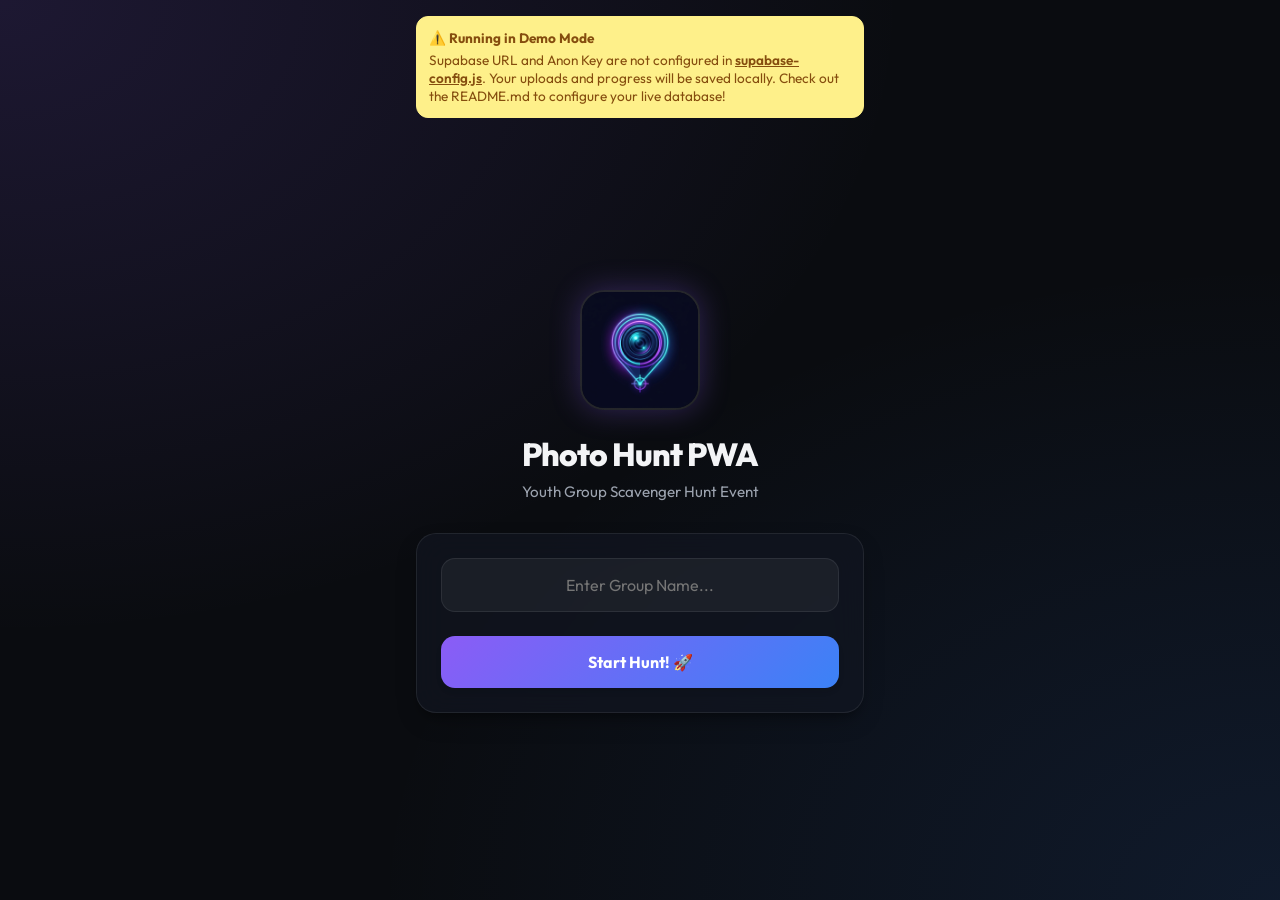
==== index.html @ f653990a "Initial commit of Photo Scavenger Hunt PWA" ====
<!DOCTYPE html>
<html lang="en">
<head>
  <meta charset="UTF-8">
  <meta name="viewport" content="width=device-width, initial-scale=1.0, maximum-scale=1.0, user-scalable=no, viewport-fit=cover">
  <title>Photo Scavenger Hunt</title>
  
  <!-- PWA Requirements -->
  <link rel="manifest" href="manifest.json">
  <meta name="theme-color" content="#0a0c10">
  <meta name="apple-mobile-web-app-capable" content="yes">
  <meta name="apple-mobile-web-app-status-bar-style" content="black-translucent">
  <link rel="apple-touch-icon" href="logo.png">
  
  <!-- Google Fonts -->
  <link rel="preconnect" href="https://fonts.googleapis.com">
  <link rel="preconnect" href="https://fonts.gstatic.com" crossorigin>
  <link href="https://fonts.googleapis.com/css2?family=Outfit:wght@300;400;600;800&display=swap" rel="stylesheet">
  
  <!-- App Stylesheet -->
  <link rel="stylesheet" href="app.css">
  
  <!-- Supabase Client Library CDN -->
  <script src="https://cdn.jsdelivr.net/npm/@supabase/supabase-js@2"></script>
</head>
<body>

  <div id="app-container">
    
    <!-- Top Warning Container for Demo Mode -->
    <div id="setup-warning-container"></div>
    
    <!-- 1. Join/Login Screen -->
    <main id="join-screen" class="screen active">
      <img src="logo.png" alt="Scavenger Hunt Logo" class="hero-logo">
      <h2 class="join-title">Photo Hunt PWA</h2>
      <p class="join-subtitle">Youth Group Scavenger Hunt Event</p>
      
      <form id="join-form" class="glass-panel">
        <div class="input-container">
          <input type="text" id="group-name-input" placeholder="Enter Group Name..." required autocomplete="off">
        </div>
        <button type="submit" class="btn-primary">
          Start Hunt! 🚀
        </button>
      </form>
    </main>

    <!-- 2. Active Hunt Screen -->
    <main id="hunt-screen" class="screen">
      
      <!-- Top header bar -->
      <header>
        <div class="logo-section">
          <img src="logo.png" alt="Logo">
          <h1>PHOTO HUNT</h1>
        </div>
        <div class="group-badge" id="badge-group-name">Group Name</div>
      </header>

      <!-- Active Prompt Card -->
      <section class="glass-panel prompt-card">
        <span class="prompt-badge" id="prompt-num-badge">Prompt 1 of 15</span>
        <h2 class="prompt-title" id="prompt-title">Loading prompt...</h2>
        <p class="prompt-description" id="prompt-desc">Prompt description will load here.</p>
      </section>

      <!-- Camera Capture Upload Box -->
      <section class="glass-panel" style="padding: 12px; margin-bottom: 24px;">
        <input type="file" id="camera-input" accept="image/*" capture="environment" style="display: none;">
        <div class="upload-box" id="upload-trigger">
          <span class="upload-icon">📸</span>
          <span class="upload-text">Tap to Open Camera</span>
          <span class="upload-subtext">Take and upload a picture</span>
        </div>
      </section>

      <!-- Real-time updates Feed -->
      <section class="feed-section">
        <div class="feed-header">
          <h3>
            <span class="pulse-dot"></span>
            Other Groups' Uploads
          </h3>
        </div>
        <div class="feed-grid" id="feed-grid">
          <!-- Feed items inserted here dynamically -->
        </div>
      </section>

    </main>

    <!-- Fullscreen Image Lightbox Overlay -->
    <div id="lightbox" class="lightbox">
      <button class="lightbox-close" id="lightbox-close">&times;</button>
      <img src="" id="lightbox-img" class="lightbox-content" alt="Large view">
    </div>

    <!-- Sticky Navigation Controls at bottom -->
    <nav class="sticky-navbar" id="sticky-nav" style="display: none;">
      <button class="btn-nav" id="btn-prev" disabled>
        ◀ Previous
      </button>
      <button class="btn-nav" id="btn-next">
        Next ▶
      </button>
    </nav>

  </div>

  <!-- App configuration & scripts -->
  <script src="prompts.js"></script>
  <script src="supabase-config.js"></script>
  <script src="app.js"></script>
  
  <!-- Service Worker Registration for PWA installation -->
  <script>
    if ('serviceWorker' in navigator) {
      window.addEventListener('load', () => {
        navigator.serviceWorker.register('./sw.js')
          .then(reg => console.log('Service Worker registered successfully!', reg.scope))
          .catch(err => console.error('Service Worker registration failed:', err));
      });
    }
  </script>
</body>
</html>
---- app.css ----
/* App Design System & Tokens */
:root {
  --bg-primary: #0a0c10;
  --bg-surface: rgba(18, 22, 33, 0.7);
  --bg-surface-elevated: rgba(26, 32, 48, 0.85);
  
  --border-color: rgba(255, 255, 255, 0.08);
  --border-color-glow: rgba(139, 92, 246, 0.3);
  
  --primary-glow: linear-gradient(135deg, #8b5cf6 0%, #3b82f6 100%);
  --secondary-glow: linear-gradient(135deg, #ec4899 0%, #8b5cf6 100%);
  
  --text-primary: #f3f4f6;
  --text-secondary: #9ca3af;
  --text-muted: #6b7280;
  
  --shadow-sm: 0 4px 6px -1px rgba(0, 0, 0, 0.1);
  --shadow-lg: 0 10px 25px -5px rgba(0, 0, 0, 0.3), 0 8px 10px -6px rgba(0, 0, 0, 0.3);
  --shadow-glow: 0 0 15px rgba(139, 92, 246, 0.4);
}

/* Base resets & setups */
* {
  box-sizing: border-box;
  margin: 0;
  padding: 0;
  -webkit-tap-highlight-color: transparent;
}

body {
  font-family: 'Outfit', -apple-system, BlinkMacSystemFont, "Segoe UI", Roboto, sans-serif;
  background-color: var(--bg-primary);
  background-image: 
    radial-gradient(at 0% 0%, rgba(139, 92, 246, 0.15) 0px, transparent 50%),
    radial-gradient(at 100% 100%, rgba(59, 130, 246, 0.12) 0px, transparent 50%);
  background-attachment: fixed;
  color: var(--text-primary);
  min-height: 100vh;
  display: flex;
  flex-direction: column;
  align-items: center;
  overflow-x: hidden;
  padding-bottom: env(safe-area-inset-bottom);
}

/* Main Layout container */
#app-container {
  width: 100%;
  max-width: 480px;
  min-height: 100vh;
  display: flex;
  flex-direction: column;
  padding: 16px;
  position: relative;
}

/* Header style */
header {
  display: flex;
  justify-content: space-between;
  align-items: center;
  padding: 8px 0 16px 0;
  border-bottom: 1px solid var(--border-color);
  margin-bottom: 16px;
}

.logo-section {
  display: flex;
  align-items: center;
  gap: 10px;
}

.logo-section img {
  width: 38px;
  height: 38px;
  border-radius: 8px;
  border: 1px solid rgba(255, 255, 255, 0.2);
}

header h1 {
  font-size: 1.25rem;
  font-weight: 800;
  background: var(--primary-glow);
  -webkit-background-clip: text;
  -webkit-text-fill-color: transparent;
  letter-spacing: -0.5px;
}

.group-badge {
  background: var(--bg-surface-elevated);
  border: 1px solid var(--border-color);
  padding: 6px 12px;
  border-radius: 20px;
  font-size: 0.85rem;
  font-weight: 600;
  color: #a78bfa;
  box-shadow: var(--shadow-sm);
  max-width: 150px;
  overflow: hidden;
  text-overflow: ellipsis;
  white-space: nowrap;
}

/* Glass Panels */
.glass-panel {
  background: var(--bg-surface);
  backdrop-filter: blur(16px);
  -webkit-backdrop-filter: blur(16px);
  border: 1px solid var(--border-color);
  border-radius: 20px;
  padding: 24px;
  box-shadow: var(--shadow-lg);
  margin-bottom: 16px;
  transition: all 0.3s cubic-bezier(0.4, 0, 0.2, 1);
}

.glass-panel:hover {
  border-color: rgba(255, 255, 255, 0.12);
}

/* Screen visibility classes */
.screen {
  display: none;
  opacity: 0;
  transform: translateY(10px);
  transition: opacity 0.3s ease, transform 0.3s ease;
  flex-grow: 1;
}

.screen.active {
  display: flex;
  flex-direction: column;
  opacity: 1;
  transform: translateY(0);
}

/* Join screen specific */
#join-screen {
  justify-content: center;
  text-align: center;
}

.hero-logo {
  width: 120px;
  height: 120px;
  margin: 0 auto 24px auto;
  border-radius: 24px;
  box-shadow: 0 0 30px rgba(139, 92, 246, 0.3);
  border: 2px solid rgba(255, 255, 255, 0.1);
}

.join-title {
  font-size: 2rem;
  font-weight: 800;
  margin-bottom: 8px;
  letter-spacing: -1px;
}

.join-subtitle {
  color: var(--text-secondary);
  font-size: 0.95rem;
  margin-bottom: 32px;
}

.input-container {
  position: relative;
  margin-bottom: 24px;
}

.input-container input {
  width: 100%;
  padding: 16px;
  border-radius: 14px;
  background: rgba(255, 255, 255, 0.05);
  border: 1px solid var(--border-color);
  color: var(--text-primary);
  font-family: inherit;
  font-size: 1rem;
  transition: all 0.3s ease;
  outline: none;
  text-align: center;
}

.input-container input:focus {
  border-color: #8b5cf6;
  background: rgba(255, 255, 255, 0.08);
  box-shadow: var(--shadow-glow);
}

/* Navigation & control buttons */
.btn-primary {
  width: 100%;
  padding: 16px;
  border: none;
  border-radius: 14px;
  background: var(--primary-glow);
  color: white;
  font-family: inherit;
  font-size: 1rem;
  font-weight: 700;
  cursor: pointer;
  box-shadow: var(--shadow-sm);
  transition: all 0.2s cubic-bezier(0.4, 0, 0.2, 1);
  display: flex;
  justify-content: center;
  align-items: center;
  gap: 8px;
}

.btn-primary:active {
  transform: scale(0.98);
  filter: brightness(0.9);
}

.btn-primary:disabled {
  opacity: 0.5;
  cursor: not-allowed;
  transform: none;
}

/* Hunt Screen Details */
.prompt-card {
  text-align: center;
  position: relative;
}

.prompt-badge {
  background: var(--primary-glow);
  font-size: 0.75rem;
  font-weight: 800;
  text-transform: uppercase;
  padding: 4px 10px;
  border-radius: 12px;
  letter-spacing: 0.5px;
  margin-bottom: 12px;
  display: inline-block;
  box-shadow: 0 2px 10px rgba(139, 92, 246, 0.3);
}

.prompt-title {
  font-size: 1.5rem;
  font-weight: 800;
  margin-bottom: 10px;
  letter-spacing: -0.5px;
  color: #fff;
}

.prompt-description {
  color: var(--text-secondary);
  font-size: 0.95rem;
  line-height: 1.5;
}

/* Upload Container */
.upload-box {
  border: 2px dashed rgba(255, 255, 255, 0.15);
  border-radius: 20px;
  padding: 24px;
  text-align: center;
  cursor: pointer;
  transition: all 0.3s ease;
  position: relative;
  overflow: hidden;
  background: rgba(255, 255, 255, 0.02);
  display: flex;
  flex-direction: column;
  align-items: center;
  justify-content: center;
  min-height: 200px;
}

.upload-box:active {
  background: rgba(255, 255, 255, 0.05);
  border-color: #8b5cf6;
}

.upload-box.has-preview {
  border-style: solid;
  border-color: var(--border-color-glow);
  padding: 0;
}

.preview-image {
  width: 100%;
  height: 240px;
  object-fit: cover;
  border-radius: 18px;
}

.upload-icon {
  font-size: 3rem;
  margin-bottom: 12px;
  background: var(--secondary-glow);
  -webkit-background-clip: text;
  -webkit-text-fill-color: transparent;
}

.upload-text {
  font-weight: 600;
  margin-bottom: 4px;
}

.upload-subtext {
  font-size: 0.8rem;
  color: var(--text-muted);
}

.btn-camera {
  background: var(--secondary-glow);
  box-shadow: 0 4px 15px rgba(236, 72, 153, 0.4);
}

/* Feed Section (Photos from other groups) */
.feed-header {
  display: flex;
  justify-content: space-between;
  align-items: center;
  margin: 8px 0 12px 0;
  padding: 0 4px;
}

.feed-header h3 {
  font-size: 1rem;
  font-weight: 700;
  color: var(--text-secondary);
  display: flex;
  align-items: center;
  gap: 6px;
}

.pulse-dot {
  width: 8px;
  height: 8px;
  background-color: #10b981;
  border-radius: 50%;
  animation: pulse 1.5s infinite;
}

@keyframes pulse {
  0% { transform: scale(0.9); opacity: 0.6; }
  50% { transform: scale(1.1); opacity: 1; }
  100% { transform: scale(0.9); opacity: 0.6; }
}

.feed-grid {
  display: grid;
  grid-template-columns: repeat(2, 1fr);
  gap: 12px;
  margin-bottom: 80px; /* Space for sticky navigation bar */
}

.feed-item {
  position: relative;
  border-radius: 14px;
  overflow: hidden;
  height: 140px;
  border: 1px solid var(--border-color);
  box-shadow: var(--shadow-sm);
  background: #111827;
  animation: fadeIn 0.4s ease;
}

@keyframes fadeIn {
  from { opacity: 0; transform: scale(0.95); }
  to { opacity: 1; transform: scale(1); }
}

.feed-img {
  width: 100%;
  height: 100%;
  object-fit: cover;
  transition: transform 0.3s ease;
}

.feed-item:hover .feed-img {
  transform: scale(1.05);
}

.feed-overlay {
  position: absolute;
  bottom: 0;
  left: 0;
  right: 0;
  background: linear-gradient(transparent, rgba(0, 0, 0, 0.8));
  padding: 8px;
  display: flex;
  flex-direction: column;
}

.feed-group-name {
  font-size: 0.75rem;
  font-weight: 700;
  color: #fff;
  white-space: nowrap;
  overflow: hidden;
  text-overflow: ellipsis;
}

.feed-time {
  font-size: 0.65rem;
  color: var(--text-secondary);
}

.empty-feed {
  grid-column: span 2;
  text-align: center;
  padding: 40px 16px;
  color: var(--text-muted);
  font-size: 0.85rem;
  border: 1px dashed var(--border-color);
  border-radius: 14px;
}

/* Sticky Navigation Bar at Bottom */
.sticky-navbar {
  position: fixed;
  bottom: 0;
  left: 50%;
  transform: translateX(-50%);
  width: 100%;
  max-width: 480px;
  background: rgba(10, 12, 16, 0.8);
  backdrop-filter: blur(20px);
  -webkit-backdrop-filter: blur(20px);
  border-top: 1px solid var(--border-color);
  padding: 16px;
  display: flex;
  justify-content: space-between;
  align-items: center;
  z-index: 100;
  gap: 12px;
}

.sticky-navbar .btn-nav {
  background: var(--bg-surface-elevated);
  border: 1px solid var(--border-color);
  color: var(--text-primary);
  flex-grow: 1;
  padding: 12px;
  border-radius: 12px;
  font-family: inherit;
  font-weight: 600;
  font-size: 0.9rem;
  cursor: pointer;
  transition: all 0.2s ease;
  display: flex;
  align-items: center;
  justify-content: center;
  gap: 6px;
}

.sticky-navbar .btn-nav:active {
  background: rgba(255, 255, 255, 0.1);
  transform: scale(0.97);
}

.sticky-navbar .btn-nav:disabled {
  opacity: 0.3;
  cursor: not-allowed;
  transform: none;
}

/* Setup Warning overlay */
.setup-warning {
  background: #fef08a;
  color: #854d0e;
  border: 1px solid #fef08a;
  border-radius: 12px;
  padding: 12px;
  font-size: 0.85rem;
  margin-bottom: 16px;
  text-align: left;
}

.setup-warning strong {
  display: block;
  margin-bottom: 4px;
}

/* Spinner */
.spinner {
  border: 3px solid rgba(255, 255, 255, 0.1);
  width: 36px;
  height: 36px;
  border-radius: 50%;
  border-left-color: #8b5cf6;
  animation: spin 1s linear infinite;
  margin: 12px auto;
}

@keyframes spin {
  0% { transform: rotate(0deg); }
  100% { transform: rotate(360deg); }
}

/* Lightbox overlay for view photo */
.lightbox {
  position: fixed;
  top: 0;
  left: 0;
  right: 0;
  bottom: 0;
  background: rgba(0, 0, 0, 0.9);
  z-index: 1000;
  display: none;
  justify-content: center;
  align-items: center;
  opacity: 0;
  transition: opacity 0.3s ease;
}

.lightbox.active {
  display: flex;
  opacity: 1;
}

.lightbox-content {
  max-width: 90%;
  max-height: 80%;
  border-radius: 12px;
  box-shadow: 0 0 30px rgba(0, 0, 0, 0.5);
  border: 1px solid var(--border-color);
}

.lightbox-close {
  position: absolute;
  top: 20px;
  right: 20px;
  color: white;
  font-size: 2rem;
  background: none;
  border: none;
  cursor: pointer;
}
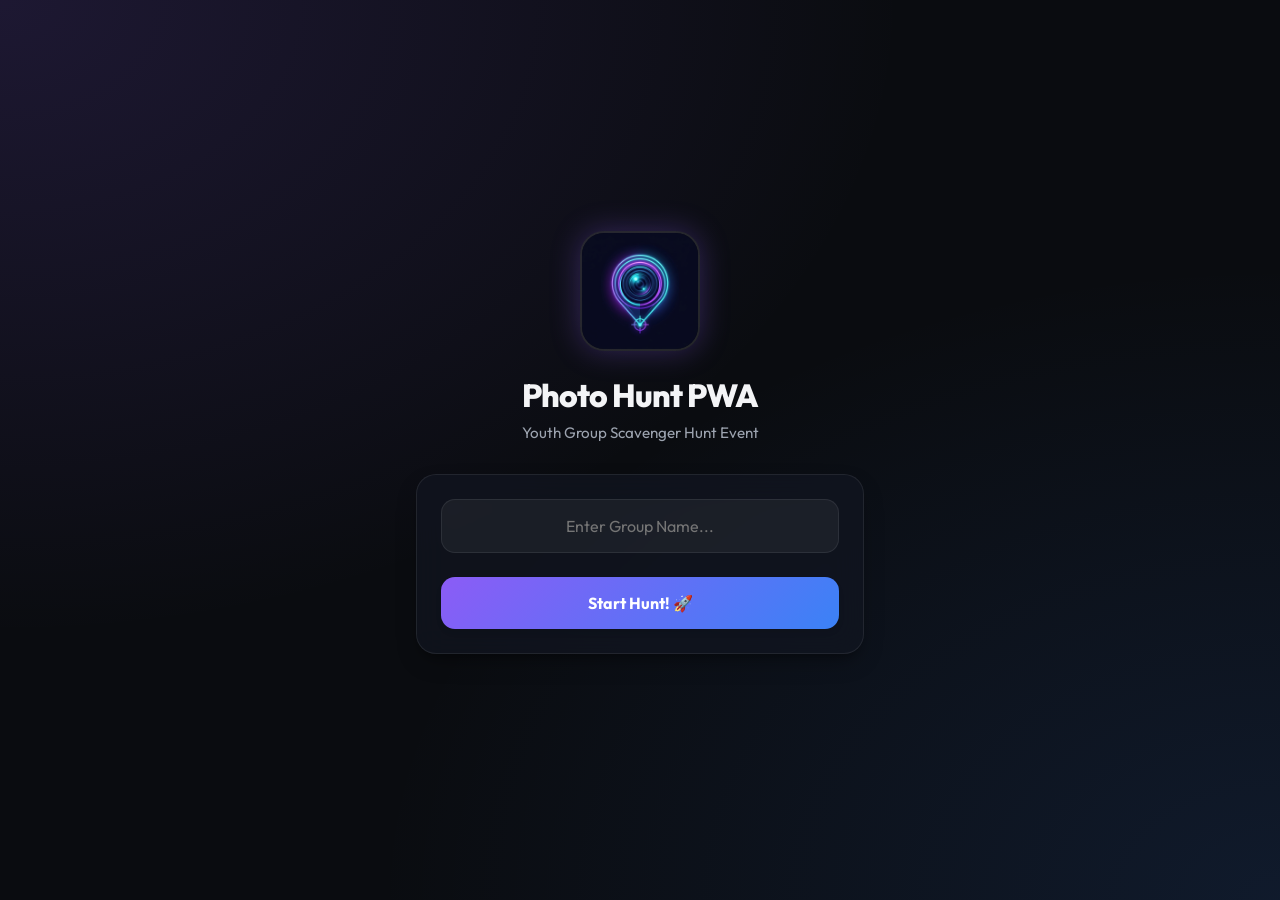
==== commit bacbe459: "Harden app: fix stored XSS, races, and storage leak Code-review pass on the original build:  - Fix s" ====
--- a/index.html
+++ b/index.html
@@ -2,7 +2,7 @@
 <html lang="en">
 <head>
   <meta charset="UTF-8">
-  <meta name="viewport" content="width=device-width, initial-scale=1.0, maximum-scale=1.0, user-scalable=no, viewport-fit=cover">
+  <meta name="viewport" content="width=device-width, initial-scale=1.0, viewport-fit=cover">
   <title>Photo Scavenger Hunt</title>
   
   <!-- PWA Requirements -->
--- a/app.css
+++ b/app.css
@@ -287,6 +287,17 @@
   border-radius: 18px;
 }
 
+.retake-label {
+  position: absolute;
+  bottom: 12px;
+  background: rgba(0, 0, 0, 0.75);
+  padding: 6px 12px;
+  border-radius: 12px;
+  font-size: 0.8rem;
+  font-weight: 600;
+  color: #f472b6;
+}
+
 .upload-icon {
   font-size: 3rem;
   margin-bottom: 12px;
